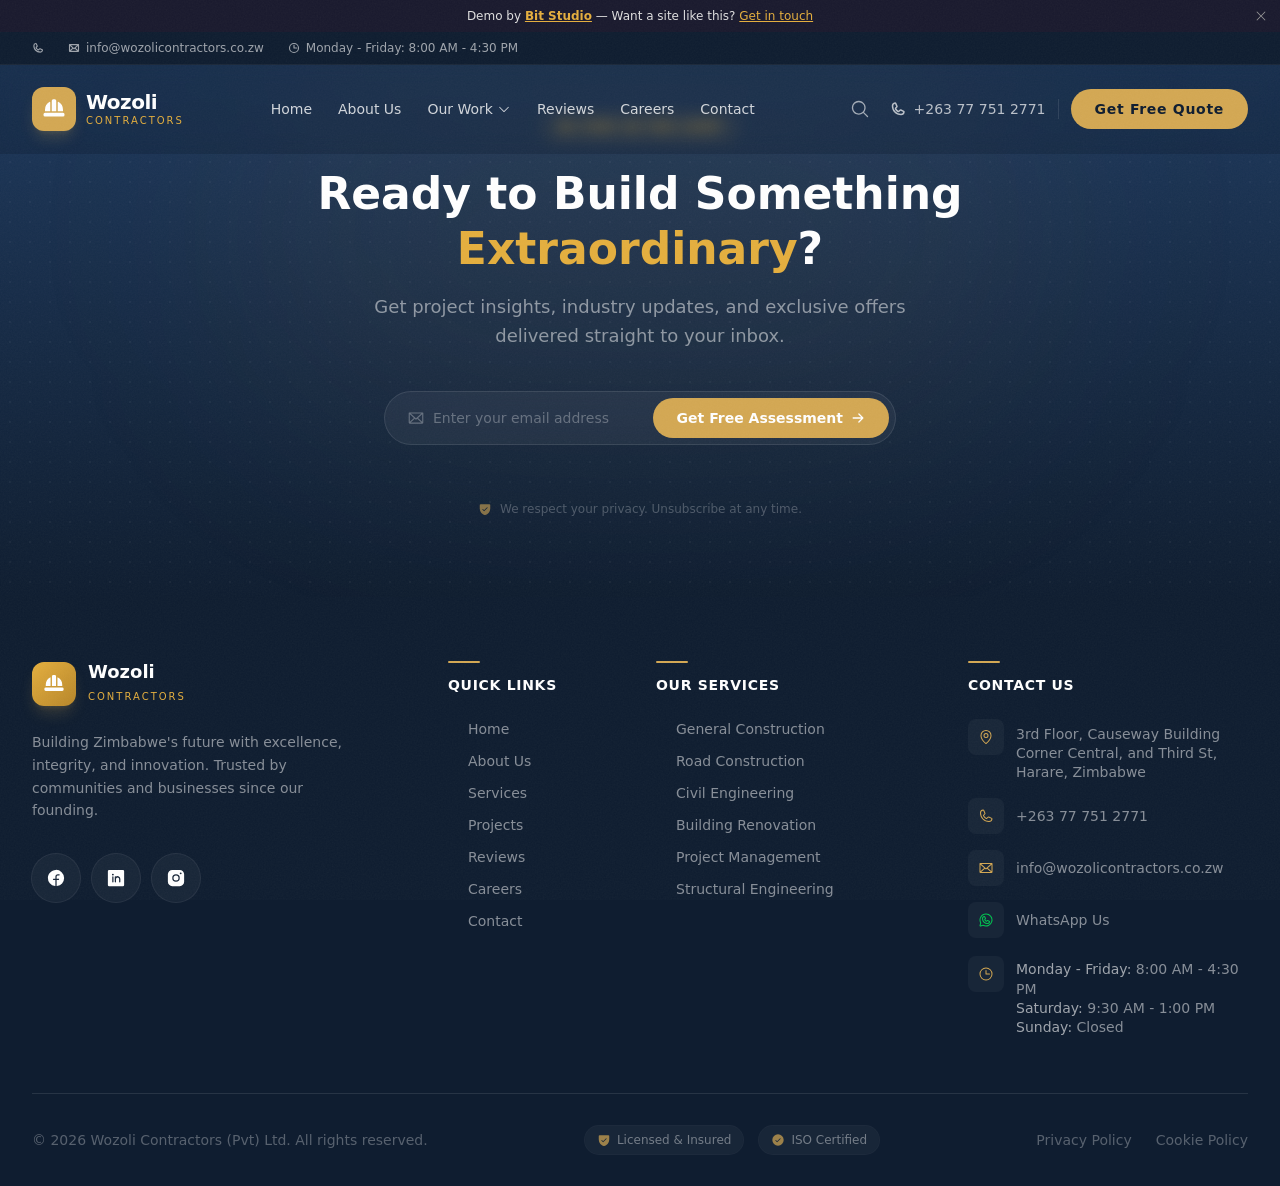
==== index.html @ 3a3fbb2e "Bit Studio deploy" ====
<!DOCTYPE html>
<html lang="en">
  <head>
    <meta charset="UTF-8" />
    <link rel="icon" type="image/svg+xml" href="/favicon.svg" />
    <meta name="viewport" content="width=device-width, initial-scale=1.0" />
    <meta name="description" content="Sunray Corporation designs and installs solar power and industrial energy systems across Zimbabwe. The energy that follows the sun." />
    <meta name="keywords" content="solar power Zimbabwe, industrial energy, solar installation Harare, Sunray Corporation" />
    <meta property="og:title" content="Sunray Corporation — The Energy That Follows the Sun" />
    <meta property="og:description" content="Solar and industrial power engineering across Zimbabwe." />
    <meta property="og:image" content="https://images.unsplash.com/photo-1504307651254-35680f356dfd?w=1200" />
    <meta property="og:type" content="website" />
    <meta name="twitter:card" content="summary_large_image" />
    <title>Sunray Corporation — Solar & Industrial Power | Zimbabwe</title>
    <link rel="preconnect" href="https://fonts.googleapis.com" />
    <link rel="preconnect" href="https://fonts.gstatic.com" crossorigin />
    <link href="https://fonts.googleapis.com/css2?family=Cormorant+Infant:ital,wght@0,300;0,400;0,500;0,600;0,700;1,400;1,500;1,600&family=Inter:wght@300;400;500;600;700&family=JetBrains+Mono:wght@400;500&display=swap" rel="stylesheet" />
    <script type="module" crossorigin src="/assets/index-SXyRCr3o.js"></script>
    <link rel="stylesheet" crossorigin href="/assets/index-DjnCHHVt.css">
  </head>
  <body>
    <div id="root"></div>
  </body>
</html>
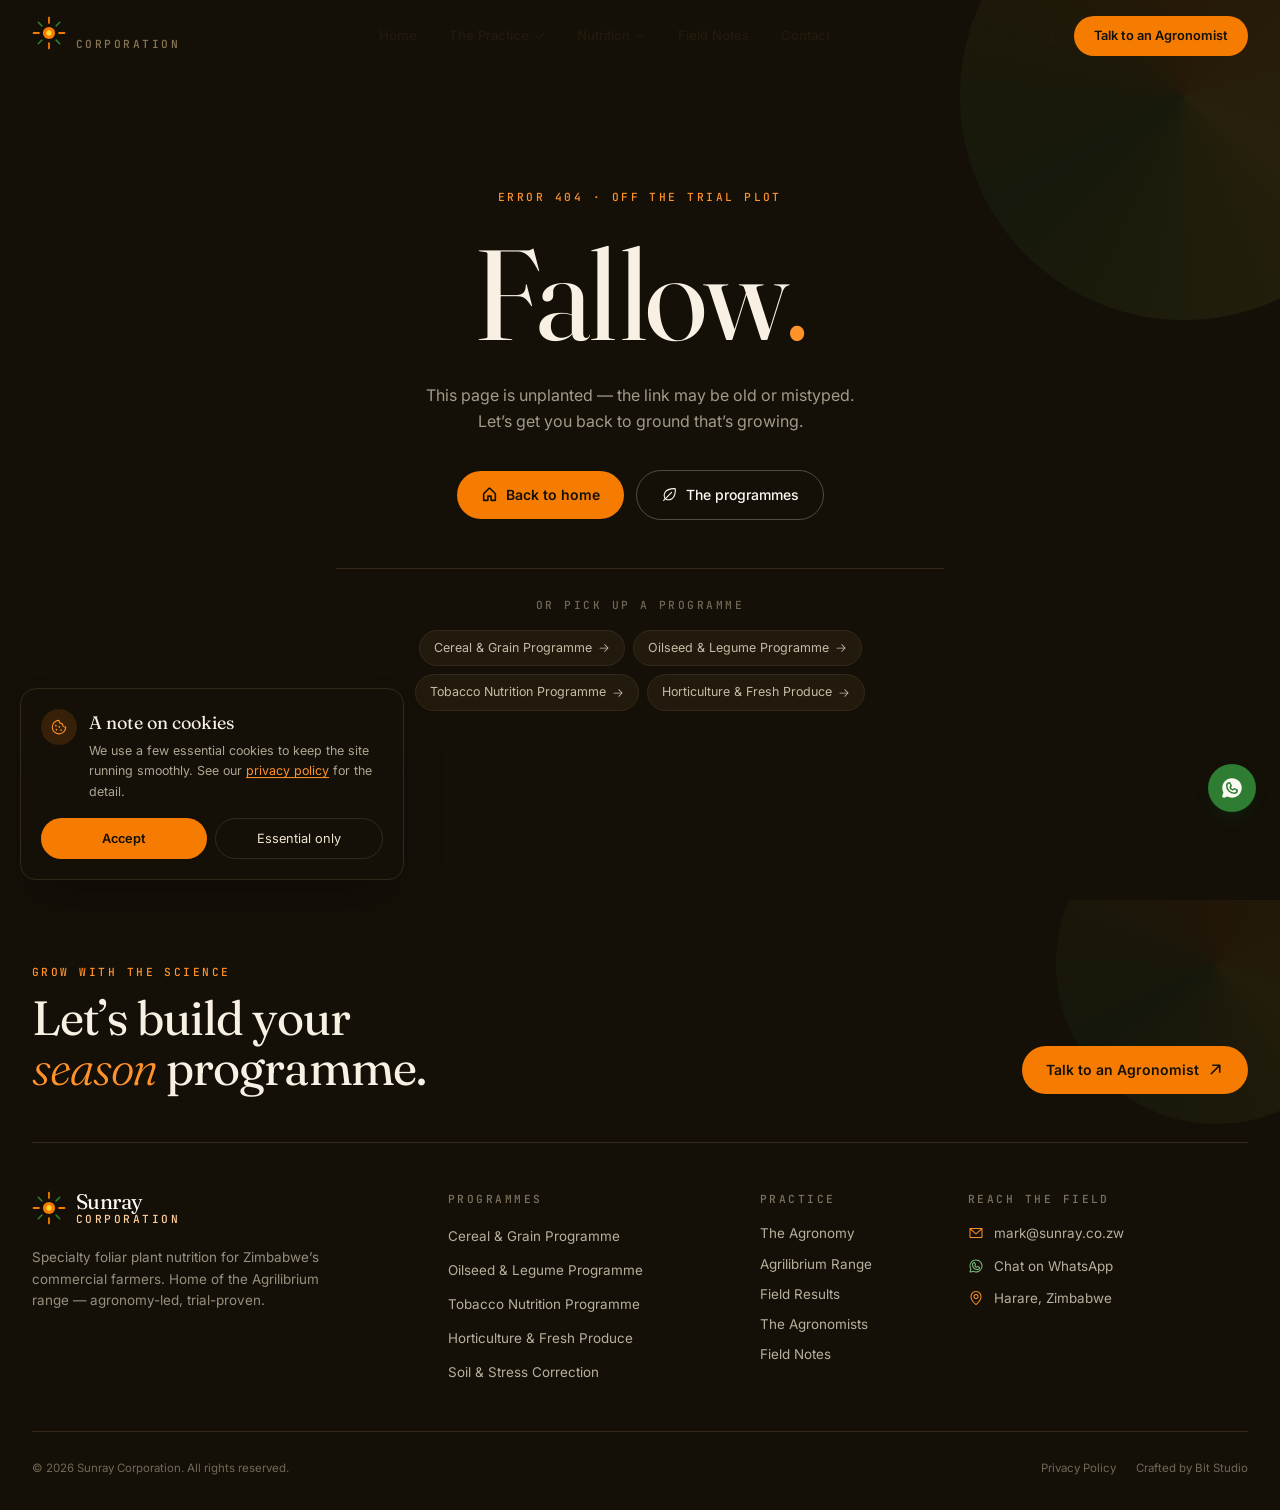
==== commit 3ecba908: "Bespoke rebuild — pilot wave" ====
--- a/index.html
+++ b/index.html
@@ -1,24 +1,81 @@
-<!DOCTYPE html>
-<html lang="en">
-  <head>
-    <meta charset="UTF-8" />
-    <link rel="icon" type="image/svg+xml" href="/favicon.svg" />
-    <meta name="viewport" content="width=device-width, initial-scale=1.0" />
-    <meta name="description" content="Sunray Corporation designs and installs solar power and industrial energy systems across Zimbabwe. The energy that follows the sun." />
-    <meta name="keywords" content="solar power Zimbabwe, industrial energy, solar installation Harare, Sunray Corporation" />
-    <meta property="og:title" content="Sunray Corporation — The Energy That Follows the Sun" />
-    <meta property="og:description" content="Solar and industrial power engineering across Zimbabwe." />
-    <meta property="og:image" content="https://images.unsplash.com/photo-1504307651254-35680f356dfd?w=1200" />
-    <meta property="og:type" content="website" />
-    <meta name="twitter:card" content="summary_large_image" />
-    <title>Sunray Corporation — Solar & Industrial Power | Zimbabwe</title>
-    <link rel="preconnect" href="https://fonts.googleapis.com" />
-    <link rel="preconnect" href="https://fonts.gstatic.com" crossorigin />
-    <link href="https://fonts.googleapis.com/css2?family=Cormorant+Infant:ital,wght@0,300;0,400;0,500;0,600;0,700;1,400;1,500;1,600&family=Inter:wght@300;400;500;600;700&family=JetBrains+Mono:wght@400;500&display=swap" rel="stylesheet" />
-    <script type="module" crossorigin src="/assets/index-SXyRCr3o.js"></script>
-    <link rel="stylesheet" crossorigin href="/assets/index-DjnCHHVt.css">
-  </head>
-  <body>
-    <div id="root"></div>
-  </body>
-</html>
+<!DOCTYPE html>
+<html lang="en">
+  <head>
+    <meta charset="UTF-8" />
+    <link rel="icon" type="image/svg+xml" href="/favicon.svg" />
+    <meta name="viewport" content="width=device-width, initial-scale=1.0, viewport-fit=cover" />
+    <meta name="theme-color" content="#141008" />
+
+    <title>Sunray Corporation — The Science of the Spray | Foliar Plant Nutrition, Zimbabwe</title>
+    <meta
+      name="description"
+      content="Sunray Corporation engineers precision foliar nutrition for Zimbabwe's commercial farmers. Home of the Agrilibrium range — agronomy-led crop nutrition programmes calibrated to every growth stage."
+    />
+    <meta
+      name="keywords"
+      content="foliar fertilizer Zimbabwe, Agrilibrium, specialty fertilizer Harare, plant nutrition, crop nutrition programme, foliar feeding, Sunray Corporation, agronomy Zimbabwe, Mark Tindle"
+    />
+    <meta name="author" content="Sunray Corporation" />
+    <meta name="robots" content="index, follow" />
+
+    <!-- Open Graph -->
+    <meta property="og:type" content="website" />
+    <meta property="og:site_name" content="Sunray Corporation" />
+    <meta property="og:title" content="Sunray Corporation — The Science of the Spray" />
+    <meta
+      property="og:description"
+      content="Precision foliar plant nutrition for commercial agriculture. Home of the Agrilibrium range."
+    />
+    <meta
+      property="og:image"
+      content="https://images.unsplash.com/photo-1552770525-6f4ea0831d68?w=1200&q=80"
+    />
+    <meta property="og:url" content="https://sunray.co.zw" />
+
+    <!-- Twitter -->
+    <meta name="twitter:card" content="summary_large_image" />
+    <meta name="twitter:title" content="Sunray Corporation — Foliar Plant Nutrition" />
+    <meta
+      name="twitter:description"
+      content="Agronomy-led foliar nutrition programmes calibrated to every crop growth stage. Home of Agrilibrium."
+    />
+    <meta
+      name="twitter:image"
+      content="https://images.unsplash.com/photo-1552770525-6f4ea0831d68?w=1200&q=80"
+    />
+
+    <!-- Preconnect + fonts: Fraunces (editorial display, optical) + Inter (body) + JetBrains Mono (data) -->
+    <link rel="preconnect" href="https://fonts.googleapis.com" />
+    <link rel="preconnect" href="https://fonts.gstatic.com" crossorigin />
+    <link
+      href="https://fonts.googleapis.com/css2?family=Fraunces:ital,opsz,wght@0,9..144,300..600;1,9..144,300..500&family=Inter:wght@300;400;500;600&family=JetBrains+Mono:wght@400;500&display=swap"
+      rel="stylesheet"
+    />
+
+    <!-- JSON-LD Structured Data -->
+    <script type="application/ld+json">
+      {
+        "@context": "https://schema.org",
+        "@type": "Organization",
+        "name": "Sunray Corporation",
+        "url": "https://sunray.co.zw",
+        "description": "Zimbabwean specialty fertilizer and foliar plant-nutrition company. Home of the Agrilibrium range of crop nutrition products.",
+        "address": {
+          "@type": "PostalAddress",
+          "addressLocality": "Harare",
+          "addressCountry": "ZW"
+        },
+        "email": "mark@sunray.co.zw",
+        "founder": {
+          "@type": "Person",
+          "name": "Mark Tindle"
+        }
+      }
+    </script>
+    <script type="module" crossorigin src="/assets/index-Cik-Vau2.js"></script>
+    <link rel="stylesheet" crossorigin href="/assets/index-DNm_HzYg.css">
+  </head>
+  <body>
+    <div id="root"></div>
+  </body>
+</html>
